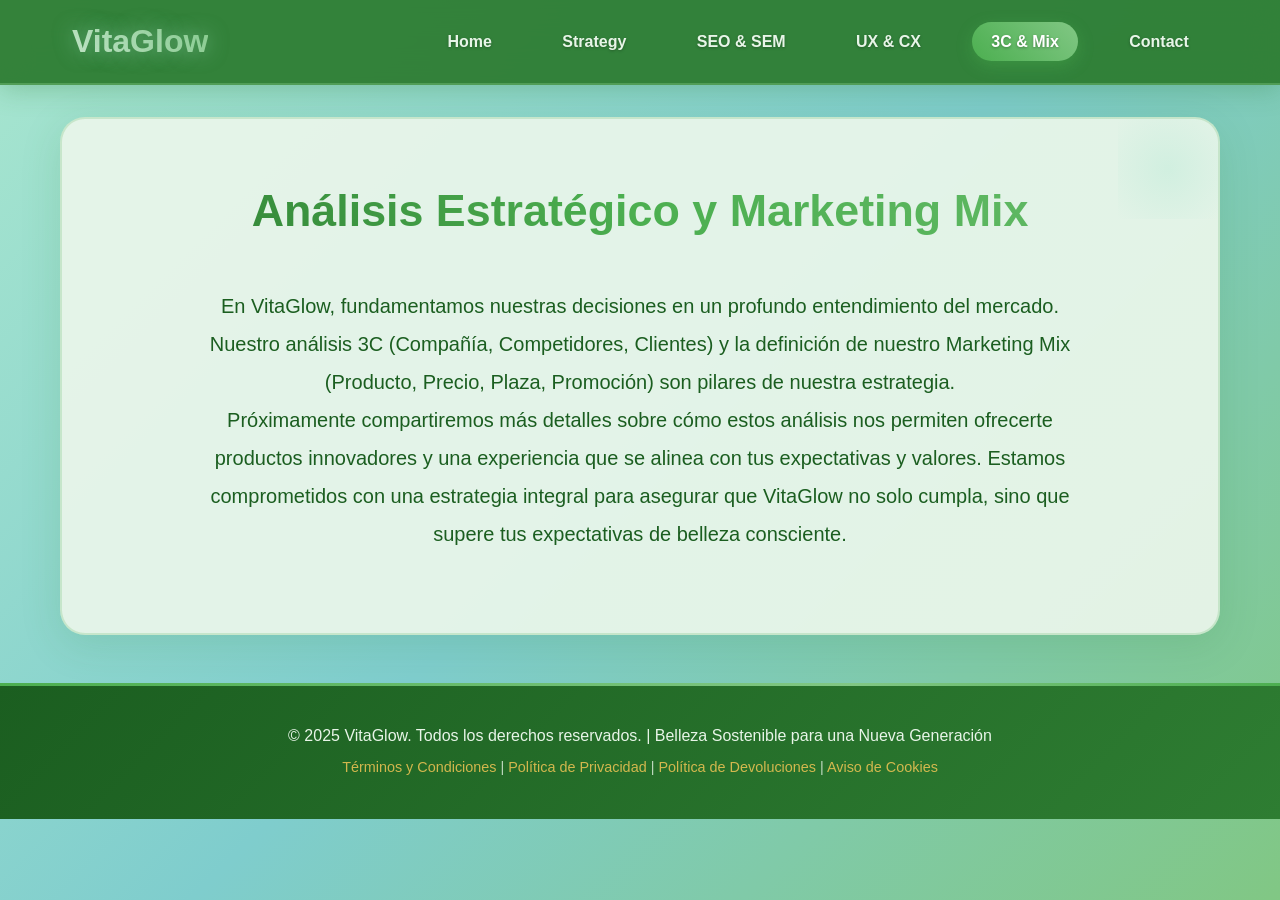
==== 3c-mix.html @ 632f7fd1 "Add files via upload" ====
<script type="text/javascript">
        var gk_isXlsx = false;
        var gk_xlsxFileLookup = {};
        var gk_fileData = {};
        function filledCell(cell) {
          return cell !== '' && cell != null;
        }
        function loadFileData(filename) {
        if (gk_isXlsx && gk_xlsxFileLookup[filename]) {
            try {
                var workbook = XLSX.read(gk_fileData[filename], { type: 'base64' });
                var firstSheetName = workbook.SheetNames[0];
                var worksheet = workbook.Sheets[firstSheetName];

                // Convert sheet to JSON to filter blank rows
                var jsonData = XLSX.utils.sheet_to_json(worksheet, { header: 1, blankrows: false, defval: '' });
                // Filter out blank rows (rows where all cells are empty, null, or undefined)
                var filteredData = jsonData.filter(row => row.some(filledCell));

                // Heuristic to find the header row by ignoring rows with fewer filled cells than the next row
                var headerRowIndex = filteredData.findIndex((row, index) =>
                  row.filter(filledCell).length >= filteredData[index + 1]?.filter(filledCell).length
                );
                // Fallback
                if (headerRowIndex === -1 || headerRowIndex > 25) {
                  headerRowIndex = 0;
                }

                // Convert filtered JSON back to CSV
                var csv = XLSX.utils.aoa_to_sheet(filteredData.slice(headerRowIndex)); // Create a new sheet from filtered array of arrays
                csv = XLSX.utils.sheet_to_csv(csv, { header: 1 });
                return csv;
            } catch (e) {
                console.error(e);
                return "";
            }
        }
        return gk_fileData[filename] || "";
        }
        </script><!DOCTYPE html>
<html lang="es">
<head>
    <meta charset="UTF-8">
    <meta name="viewport" content="width=device-width, initial-scale=1.0">
    <title>VitaGlow - Análisis Estratégico y Marketing Mix</title>
    <meta name="description" content="Explora el análisis 3C y el Marketing Mix de VitaGlow para una estrategia de belleza sostenible.">
    <link rel="stylesheet" href="style.css">
</head>
<body>
    <header>
        <div class="header-content">
            <div class="logo">VitaGlow</div>
            <nav>
                <ul class="nav-menu">
                    <li><a href="index.html">Home</a></li>
                    <li><a href="strategy.html">Strategy</a></li>
                    <li><a href="seo-sem.html">SEO & SEM</a></li>
                    <li><a href="ux-cx.html">UX & CX</a></li>
                    <li><a href="3c-mix.html">3C & Mix</a></li>
                    <li><a href="contact.html">Contact</a></li>
                </ul>
            </nav>
        </div>
    </header>

    <main class="container">
        <section class="content-section fade-in-section" id="3c-mix">
            <h2 class="section-title">Análisis Estratégico y Marketing Mix</h2>
            <div class="section-description">
                <p>En VitaGlow, fundamentamos nuestras decisiones en un profundo entendimiento del mercado. Nuestro análisis 3C (Compañía, Competidores, Clientes) y la definición de nuestro Marketing Mix (Producto, Precio, Plaza, Promoción) son pilares de nuestra estrategia.</p>
                <p>Próximamente compartiremos más detalles sobre cómo estos análisis nos permiten ofrecerte productos innovadores y una experiencia que se alinea con tus expectativas y valores. Estamos comprometidos con una estrategia integral para asegurar que VitaGlow no solo cumpla, sino que supere tus expectativas de belleza consciente.</p>
            </div>
        </section>
    </main>

    <footer>
        <div class="container">
            <p>© 2025 VitaGlow. Todos los derechos reservados. | Belleza Sostenible para una Nueva Generación</p>
            <p style="margin-top: 0.5rem; font-size: 0.9rem; opacity: 0.8;">
                <a href="legal/terms.html" style="color: #feca57; text-decoration: none;">Términos y Condiciones</a> |
                <a href="legal/privacy.html" style="color: #feca57; text-decoration: none;">Política de Privacidad</a> |
                <a href="legal/returns.html" style="color: #feca57; text-decoration: none;">Política de Devoluciones</a> |
                <a href="legal/cookies.html" style="color: #feca57; text-decoration: none;">Aviso de Cookies</a>
            </p>
        </div>
    </footer>

    <script>
        document.addEventListener('DOMContentLoaded', function() {
            const header = document.querySelector('header');
            if (header) {
                const headerHeight = header.offsetHeight;
                document.body.style.paddingTop = `${headerHeight}px`;
                window.addEventListener('scroll', function() {
                    if (window.scrollY > 50) {
                        header.classList.add('scrolled');
                    } else {
                        header.classList.remove('scrolled');
                    }
                });
            }
            const currentPage = window.location.pathname.split('/').pop() || 'index.html';
            const navLinks = document.querySelectorAll('.nav-menu li a');
            navLinks.forEach(link => {
                const linkPage = link.getAttribute('href').split('/').pop();
                if (linkPage === currentPage) { link.classList.add('active'); }
            });
            const sectionsToObserve = document.querySelectorAll('.fade-in-section');
            if (sectionsToObserve.length > 0) {
                const observerOptions = { threshold: 0.1, rootMargin: '0px 0px -50px 0px' };
                const observer = new IntersectionObserver(function(entries, observerInstance) {
                    entries.forEach(entry => {
                        if (entry.isIntersecting) {
                            entry.target.classList.add('is-visible');
                            observerInstance.unobserve(entry.target);
                        }
                    });
                }, observerOptions);
                sectionsToObserve.forEach(section => observer.observe(section));
            }
        });
    </script>
</body>
</html>
---- style.css ----
* {
    margin: 0;
    padding: 0;
    box-sizing: border-box;
}

html {
    scroll-behavior: smooth; 
}

body {
    font-family: 'Arial', sans-serif;
    line-height: 1.6;
    color: #2d5016;
    background: linear-gradient(135deg, #a8e6cf 0%, #7fcdcd 50%, #81c784 100%);
    min-height: 100vh;
    animation: backgroundShift 15s ease-in-out infinite;
    padding-top: 80px; /* Default padding for fixed header */
}

@keyframes backgroundShift {
    0%, 100% { background: linear-gradient(135deg, #a8e6cf 0%, #7fcdcd 50%, #81c784 100%); }
    50% { background: linear-gradient(135deg, #c8e6c9 0%, #80cbc4 50%, #a5d6a7 100%); }
}

.container {
    max-width: 1200px;
    margin: 0 auto;
    padding: 0 20px;
}

/* Header */
header {
    background: rgba(46, 125, 50, 0.95);
    backdrop-filter: blur(15px);
    box-shadow: 0 4px 25px rgba(46, 125, 50, 0.3);
    position: fixed;
    width: 100%;
    top: 0;
    left: 0;
    z-index: 1000;
    transition: background-color 0.3s ease, box-shadow 0.3s ease, backdrop-filter 0.3s ease;
    border-bottom: 2px solid rgba(129, 199, 132, 0.4);
}

.header-content {
    display: flex;
    justify-content: space-between;
    align-items: center;
    padding: 1rem 2rem;
    max-width: 1200px;
    margin: 0 auto;
}

.logo {
    font-size: 2rem;
    font-weight: bold;
    background: linear-gradient(45deg, #c8e6c9, #a5d6a7, #81c784);
    -webkit-background-clip: text;
    -webkit-text-fill-color: transparent;
    background-clip: text;
    text-shadow: 0 0 20px rgba(168, 230, 207, 0.5);
    animation: logoGlow 3s ease-in-out infinite;
    transition: background 0.3s ease, text-shadow 0.3s ease;
}

@keyframes logoGlow {
    0%, 100% { text-shadow: 0 0 20px rgba(168, 230, 207, 0.5); }
    50% { text-shadow: 0 0 30px rgba(168, 230, 207, 0.8), 0 0 40px rgba(129, 199, 132, 0.4); }
}

.nav-menu {
    display: flex;
    list-style: none;
    gap: 2rem;
}

.nav-menu li a {
    text-decoration: none;
    color: #e8f5e8;
    font-weight: 600;
    padding: 0.7rem 1.2rem;
    border-radius: 25px;
    transition: all 0.3s ease;
    position: relative;
    text-shadow: 0 1px 3px rgba(0, 0, 0, 0.3);
}

.nav-menu li a:hover,
.nav-menu li a.active {
    background: linear-gradient(45deg, #4caf50, #66bb6a, #81c784);
    color: white;
    transform: translateY(-3px);
    box-shadow: 0 5px 15px rgba(76, 175, 80, 0.4);
}

header.scrolled {
    background: rgba(255, 255, 255, 0.98);
    backdrop-filter: blur(10px);
    box-shadow: 0 4px 30px rgba(0, 0, 0, 0.1);
    border-bottom: 2px solid rgba(200, 230, 201, 0.4);
}

header.scrolled .logo {
    background: linear-gradient(45deg, #2e7d32, #4caf50, #66bb6a);
    -webkit-background-clip: text;
    -webkit-text-fill-color: transparent;
    background-clip: text;
    text-shadow: 0 0 10px rgba(46, 125, 50, 0.3);
}

header.scrolled .nav-menu li a {
    color: #2d5016;
    text-shadow: none;
}

header.scrolled .nav-menu li a:hover,
header.scrolled .nav-menu li a.active {
    background: linear-gradient(45deg, #dcedc8, #c8e6c9, #a5d6a7);
    color: #1b5e20;
    transform: translateY(-3px);
    box-shadow: 0 5px 15px rgba(129, 199, 132, 0.3);
}

main {
    padding-bottom: 2rem;
}

.hero-section {
    background: rgba(46, 125, 50, 0.15);
    backdrop-filter: blur(20px);
    border-radius: 25px;
    padding: 5rem 2rem;
    margin: 2rem 0;
    text-align: center;
    box-shadow: 0 10px 40px rgba(46, 125, 50, 0.2);
    border: 2px solid rgba(129, 199, 132, 0.3);
    position: relative;
    overflow: hidden;
}

.hero-section::before {
    content: '';
    position: absolute;
    top: -50%;
    left: -50%;
    width: 200%;
    height: 200%;
    background: linear-gradient(45deg, transparent, rgba(168, 230, 207, 0.1), transparent);
    animation: heroShimmer 4s ease-in-out infinite;
}

@keyframes heroShimmer {
    0% { transform: translateX(-100%) translateY(-100%) rotate(45deg); }
    100% { transform: translateX(100%) translateY(100%) rotate(45deg); }
}

.hero-title {
    font-size: 4rem;
    margin-bottom: 1rem;
    color: #2e7d32;
    text-shadow: 0 3px 6px rgba(46, 125, 50, 0.4);
    font-weight: bold;
    position: relative;
    z-index: 1;
    animation: titlePulse 3s ease-in-out infinite;
}

@keyframes titlePulse {
    0%, 100% { 
        transform: scale(1); 
        text-shadow: 0 3px 6px rgba(46, 125, 50, 0.4), 0 0 15px rgba(76, 175, 80, 0.5);
    }
    50% { 
        transform: scale(1.05); 
        text-shadow: 0 3px 8px rgba(46, 125, 50, 0.6), 0 0 25px rgba(76, 175, 80, 0.8);
    }
}

.hero-subtitle {
    font-size: 1.4rem;
    margin-bottom: 2.5rem;
    color: #1b5e20;
    max-width: 800px;
    margin-left: auto;
    margin-right: auto;
    position: relative;
    z-index: 1;
    font-weight: 500;
    text-shadow: 0 2px 4px rgba(27, 94, 32, 0.2);
}

.cta-button {
    display: inline-block;
    background: linear-gradient(45deg, #4caf50, #66bb6a, #81c784);
    color: white;
    padding: 1.2rem 2.5rem;
    text-decoration: none;
    border-radius: 50px;
    font-weight: bold;
    font-size: 1.2rem;
    transition: all 0.4s ease;
    box-shadow: 0 6px 20px rgba(76, 175, 80, 0.4);
    position: relative;
    z-index: 1;
    overflow: hidden;
}

.cta-button:hover {
    transform: translateY(-4px) scale(1.05);
    box-shadow: 0 10px 30px rgba(76, 175, 80, 0.6);
    background: linear-gradient(45deg, #66bb6a, #81c784, #a5d6a7);
}

.cta-button::before {
    content: '';
    position: absolute;
    top: 0;
    left: -100%;
    width: 100%;
    height: 100%;
    background: linear-gradient(90deg, transparent, rgba(255, 255, 255, 0.2), transparent);
    transition: left 0.5s;
}

.cta-button:hover::before {
    left: 100%;
}

.content-section {
    background: rgba(232, 245, 233, 0.95);
    border-radius: 25px;
    padding: 3.5rem 2rem;
    margin: 2rem 0;
    box-shadow: 0 10px 40px rgba(46, 125, 50, 0.15);
    border: 2px solid rgba(129, 199, 132, 0.3);
    position: relative;
    overflow: hidden;
}

.content-section::after {
    content: '';
    position: absolute;
    top: 0;
    right: 0;
    width: 100px;
    height: 100px;
    background: radial-gradient(circle, rgba(168, 230, 207, 0.3), transparent);
    animation: sectionAccent 6s ease-in-out infinite;
}

@keyframes sectionAccent {
    0%, 100% { transform: scale(1) rotate(0deg); opacity: 0.3; }
    50% { transform: scale(1.2) rotate(180deg); opacity: 0.6; }
}

.section-title {
    font-size: 2.8rem;
    margin-bottom: 2.5rem;
    text-align: center;
    background: linear-gradient(45deg, #2e7d32, #4caf50, #66bb6a);
    -webkit-background-clip: text;
    -webkit-text-fill-color: transparent;
    background-clip: text;
    position: relative;
    z-index: 1;
    animation: titleShine 4s ease-in-out infinite;
}

@keyframes titleShine {
    0%, 100% { filter: brightness(1); }
    50% { filter: brightness(1.2); }
}

.section-description, .list-intro {
    font-size: 1.25rem;
    line-height: 1.9;
    margin-bottom: 1.5rem;
    text-align: center;
    max-width: 900px;
    margin-left: auto;
    margin-right: auto;
    color: #1b5e20;
    position: relative;
    z-index: 1;
}

.content-section ul {
    list-style-position: inside;
    padding-left: 20px;
    margin: 0 auto 1.5rem auto;
    max-width: 800px;
    text-align: left;
    color: #388e3c;
}

.content-section ul li {
    margin-bottom: 0.75rem;
    font-size: 1.1rem;
}

.content-section h3.subsection-title {
    font-size: 1.8rem;
    margin-top: 2rem;
    margin-bottom: 1rem;
    color: #2e7d32;
    text-align: center;
    font-weight: bold;
}

.values-grid {
    display: grid;
    grid-template-columns: repeat(auto-fit, minmax(280px, 1fr));
    gap: 2rem;
    margin: 3rem 0;
}

.value-card {
    background: linear-gradient(135deg, rgba(168, 230, 207, 0.2), rgba(129, 199, 132, 0.15));
    padding: 2.5rem;
    border-radius: 20px;
    text-align: center;
    transition: all 0.4s ease;
    border: 2px solid rgba(76, 175, 80, 0.2);
    position: relative;
    overflow: hidden;
}

.value-card:hover {
    transform: translateY(-8px) scale(1.02);
    box-shadow: 0 15px 35px rgba(46, 125, 50, 0.25);
    border-color: rgba(76, 175, 80, 0.4);
}

.value-card::before {
    content: '';
    position: absolute;
    top: 0;
    left: 0;
    right: 0%;
    height: 4px;
    background: linear-gradient(90deg, #4caf50, #66bb6a, #81c784);
    transform: scaleX(0);
    transition: transform 0.4s ease;
}

.value-card:hover::before {
    transform: scaleX(1);
}

.value-icon {
    width: 80px;
    height: 80px;
    margin: 0 auto 1.5rem;
    border-radius: 50%;
    display: flex;
    align-items: center;
    justify-content: center;
    background: linear-gradient(45deg, #4caf50, #66bb6a);
    box-shadow: 0 4px 15px rgba(76, 175, 80, 0.3);
    transition: all 0.3s ease;
    animation: iconFloat 3s ease-in-out infinite;
}

.value-icon img {
    width: 45px;
    height: 45px;
    filter: brightness(0) invert(1);
}

.value-card:hover .value-icon {
    transform: scale(1.1) rotate(5deg);
    box-shadow: 0 6px 20px rgba(76, 175, 80, 0.4);
}

@keyframes iconFloat {
    0%, 100% { transform: translateY(0px); }
    50% { transform: translateY(-5px); }
}

.value-title {
    font-size: 1.6rem;
    margin-bottom: 1.2rem;
    color: #2e7d32;
    font-weight: bold;
}

.value-description {
    color: #388e3c;
    line-height: 1.7;
    font-size: 1.05rem;
}

.contact-info {
    background: linear-gradient(135deg, rgba(46, 125, 50, 0.2), rgba(76, 175, 80, 0.15));
    backdrop-filter: blur(20px);
    border-radius: 20px;
    padding: 2.5rem;
    margin: 2rem 0;
    text-align: center;
    color: #1b5e20;
    border: 2px solid rgba(129, 199, 132, 0.3);
    box-shadow: 0 8px 15px rgba(46, 125, 50, 0.2);
}

.contact-title {
    font-size: 2rem;
    margin-bottom: 1.5rem;
    font-weight: bold;
    color: #2e7d32;
}

.contact-details {
    display: flex;
    justify-content: center;
    gap: 3rem;
    flex-wrap: wrap;
}

.contact-item {
    display: flex;
    flex-direction: column;
    align-items: center;
    gap: 0.5rem;
}

.contact-item strong {
    font-size: 1.1rem;
}

footer {
    background: linear-gradient(135deg, #1b5e20, #2e7d32);
    color: #e8f5e8;
    text-align: center;
    padding: 2.5rem;
    margin-top: 3rem;
    position: relative;
    overflow: hidden;
}

footer::before {
    content: '';
    position: absolute;
    top: 0;
    left: 0;
    right: 0;
    height: 3px;
    background: linear-gradient(90deg, #4caf50, #66bb6a, #81c784, #4caf50);
    animation: footerGlow 3s linear infinite;
}

@keyframes footerGlow {
    0% { background-position: 0% 50%; }
    100% { background-position: 100% 50%; }
}

@media (max-width: 768px) {
    body {
        padding-top: 120px;
    }
    .header-content {
        flex-direction: column;
        gap: 1rem;
    }
    .nav-menu {
        gap: 1rem;
        flex-wrap: wrap;
        justify-content: center;
    }
    .hero-title { font-size: 2.5rem; }
    .hero-subtitle { font-size: 1.1rem; }
    .contact-details { gap: 1.5rem; }
    .section-title { font-size: 2.2rem; }
    .content-section h3.subsection-title { font-size: 1.5rem; }
    .section-description, .list-intro, .content-section ul li { font-size: 1rem; }
    .contact-details { font-size: 1rem; }
}

@media (max-width: 480px) {
    body {
        padding-top: 140px;
    }
    .hero-title { font-size: 2rem; }
    .section-title { font-size: 2rem; }
    .content-section h3.subsection-title { font-size: 1.3rem; }
    .section-description, .list-intro, .content-section ul li { font-size: 0.95rem; }
    .contact-details { font-size: 0.95rem; }
}

/* Contact Form Styles */
.contact-form-card {
    display: flex;
    flex-direction: column;
    align-items: center;
    background: linear-gradient(135deg, rgba(255, 255, 255, 0.95), rgba(232, 245, 233, 0.9));
    border-radius: 25px;
    padding: 3rem 2rem;
    margin: 2rem auto;
    max-width: 600px;
    box-shadow: 0 15px 50px rgba(46, 125, 50, 0.2);
    border: 2px solid rgba(129, 199, 132, 0.4);
    transition: transform 0.3s ease, box-shadow 0.3s ease;
}

.contact-form-card:hover {
    transform: translateY(-5px);
    box-shadow: 0 20px 60px rgba(46, 125, 50, 0.3);
}

.form-header {
    position: relative;
    margin-bottom: 2rem;
    text-align: center;
}

.form-header h3 {
    font-size: 1.8rem;
    background: linear-gradient(45deg, #2e7d32, #4caf50, #66bb6a);
    -webkit-background-clip: text;
    -webkit-text-fill-color: transparent;
    background-clip: text;
    font-weight: bold;
}

.form-header::after {
    content: '';
    position: absolute;
    bottom: -8px;
    left: 50%;
    width: 0;
    height: 3px;
    background: linear-gradient(90deg, #4caf50, #66bb6a);
    transition: width 0.5s ease, left 0.5s ease;
}

.contact-form-card:hover .form-header::after {
    width: 100px;
    left: calc(50% - 50px);
}

.contact-form-card form {
    display: flex;
    flex-direction: column;
    gap: 1.8rem;
    width: 100%;
}

.form-group {
    display: flex;
    flex-direction: column;
    gap: 0.5rem;
}

.form-input,
.form-textarea {
    padding: 1rem;
    border: 2px solid rgba(129, 199, 132, 0.3);
    border-radius: 15px;
    font-size: 1rem;
    color: #2d5016;
    background: rgba(255, 255, 255, 0.8);
    transition: border-color 0.3s ease, box-shadow 0.3s ease, transform 0.3s ease;
}

.form-input:focus,
.form-textarea:focus {
    border-color: #4caf50;
    box-shadow: 0 0 10px rgba(76, 175, 80, 0.4);
    transform: translateY(-2px);
    outline: none;
}

.form-input::placeholder,
.form-textarea::placeholder {
    color: #81c784;
    opacity: 0.7;
    transition: opacity 0.3s ease;
}

.form-input:focus::placeholder,
.form-textarea:focus::placeholder {
    opacity: 0;
}

.form-textarea {
    resize: vertical;
    min-height: 120px;
    max-height: 300px;
}

.form-button {
    display: inline-block;
    background: linear-gradient(45deg, #4caf50, #66bb6a, #81c784);
    color: white;
    padding: 1rem 2rem;
    border: none;
    border-radius: 50px;
    font-weight: bold;
    font-size: 1.1rem;
    cursor: pointer;
    transition: all 0.4s ease;
    box-shadow: 0 6px 20px rgba(76, 175, 80, 0.4);
    position: relative;
    overflow: hidden;
    align-self: center;
}

.form-button:hover {
    transform: translateY(-4px) scale(1.05);
    box-shadow: 0 10px 30px rgba(76, 175, 80, 0.6);
    background: linear-gradient(45deg, #66bb6a, #81c784, #a5d6a7);
}

.form-button::before {
    content: '';
    position: absolute;
    top: 50%;
    left: 50%;
    width: 0;
    height: 0;
    background: rgba(255, 255, 255, 0.3);
    border-radius: 50%;
    transform: translate(-50%, -50%);
    transition: width 0.6s ease, height 0.6s ease;
}

.form-button:hover::before {
    width: 300px;
    height: 300px;
}

.fade-in-section {
    opacity: 0;
    transform: translateY(40px);
    transition: opacity 0.6s ease-out, transform 0.6s ease-out;
}

.fade-in-section.is-visible {
    opacity: 1;
    transform: translateY(0);
}

/* === Estilos para Página de Detalle de Producto === */
.product-detail-section {
    display: flex;
    flex-direction: column;
    gap: 3rem;
    margin-top: 3rem;
    background: rgba(255, 255, 255, 0.85);
    border-radius: 25px;
    padding: 3rem;
    box-shadow: 0 10px 30px rgba(46, 125, 50, 0.2);
}

.product-container {
    display: grid;
    grid-template-columns: repeat(auto-fit, minmax(340px, 1fr));
    gap: 3rem;
    align-items: flex-start;
}

.product-images {
    display: flex;
    flex-direction: column;
    gap: 1rem;
}

.product-main-img {
    width: 100%;
    border-radius: 20px;
    box-shadow: 0 6px 20px rgba(76, 175, 80, 0.25);
}

.thumbnail-images {
    display: flex;
    gap: 1rem;
    justify-content: center;
    flex-wrap: wrap;
}

.thumbnail {
    width: 80px;
    height: 80px;
    border-radius: 12px;
    cursor: pointer;
    opacity: 0.7;
    transition: all 0.3s ease;
    border: 2px solid transparent;
}

.thumbnail.active,
.thumbnail:hover {
    opacity: 1;
    border-color: #66bb6a;
}

.product-info {
    display: flex;
    flex-direction: column;
    gap: 1.5rem;
}

.product-category {
    font-weight: 600;
    color: #388e3c;
    text-transform: uppercase;
    font-size: 0.95rem;
}

.product-title {
    font-size: 2.5rem;
    color: #2e7d32;
    font-weight: bold;
}

.product-rating {
    display: flex;
    align-items: center;
    gap: 0.5rem;
}

.stars .star {
    font-size: 1.2rem;
    color: #81c784;
}

.stars .star.filled {
    color: #4caf50;
}

.product-price {
    font-size: 1.4rem;
    display: flex;
    align-items: center;
    gap: 1rem;
    color: #1b5e20;
}

.original-price {
    text-decoration: line-through;
    color: #888;
    font-size: 1rem;
}

.discount-badge {
    background: #c8e6c9;
    color: #2e7d32;
    font-weight: bold;
    padding: 0.3rem 0.6rem;
    border-radius: 10px;
    font-size: 0.85rem;
}

.product-description p {
    font-size: 1.1rem;
    line-height: 1.6;
    color: #2d5016;
}

.product-benefits ul {
    list-style: none;
    padding: 0;
}

.product-benefits li {
    margin: 0.5rem 0;
    padding-left: 1.2rem;
    position: relative;
}

.product-benefits li::before {
    content: '✓';
    position: absolute;
    left: 0;
    color: #4caf50;
    font-weight: bold;
}

.size-buttons {
    display: flex;
    gap: 1rem;
    flex-wrap: wrap;
}

.size-btn {
    padding: 0.6rem 1.2rem;
    border: 2px solid #81c784;
    background: transparent;
    color: #2e7d32;
    border-radius: 25px;
    cursor: pointer;
    transition: all 0.3s ease;
    font-weight: 600;
}

.size-btn.active,
.size-btn:hover {
    background: #81c784;
    color: white;
}

.product-actions {
    display: flex;
    gap: 1rem;
    flex-wrap: wrap;
    align-items: center;
}

.quantity-selector {
    display: flex;
    align-items: center;
    gap: 0.5rem;
}

.qty-input {
    width: 60px;
    text-align: center;
    padding: 0.5rem;
    font-size: 1rem;
    border-radius: 10px;
    border: 1px solid #c8e6c9;
}

.qty-btn {
    padding: 0.5rem 1rem;
    background: #66bb6a;
    color: white;
    border: none;
    border-radius: 10px;
    font-weight: bold;
    cursor: pointer;
}

.add-to-cart-btn {
    background: linear-gradient(45deg, #4caf50, #66bb6a, #81c784);
    color: white;
    padding: 0.8rem 1.8rem;
    border: none;
    border-radius: 30px;
    font-weight: bold;
    font-size: 1rem;
    cursor: pointer;
    box-shadow: 0 4px 15px rgba(76, 175, 80, 0.4);
    transition: transform 0.2s ease;
}

.add-to-cart-btn:hover {
    transform: translateY(-3px);
}

.wishlist-btn {
    font-size: 1.5rem;
    background: transparent;
    border: none;
    cursor: pointer;
    color: #e91e63;
    transition: transform 0.2s ease;
}

.wishlist-btn:hover {
    transform: scale(1.2);
}

.shipping-info {
    margin-top: 1.5rem;
    display: grid;
    grid-template-columns: 1fr;
    gap: 0.75rem;
    font-size: 0.95rem;
    color: #1b5e20;
}

.shipping-icon {
    margin-right: 0.5rem;
}

/* Tabs */
.product-tabs-section {
    margin-top: 4rem;
    background: rgba(255, 255, 255, 0.9);
    border-radius: 25px;
    padding: 2.5rem;
    box-shadow: 0 10px 30px rgba(46, 125, 50, 0.1);
}

.tab-buttons {
    display: flex;
    gap: 1rem;
    flex-wrap: wrap;
    justify-content: center;
    margin-bottom: 2rem;
}

.tab-btn {
    background: #c8e6c9;
    border: none;
    padding: 0.8rem 1.5rem;
    border-radius: 30px;
    font-weight: bold;
    color: #2e7d32;
    cursor: pointer;
    transition: all 0.3s ease;
}

.tab-btn.active,
.tab-btn:hover {
    background: #4caf50;
    color: white;
}

.tab-panel {
    display: none;
}

.tab-panel.active {
    display: block;
}

/* === Productos Relacionados === */
.related-products {
    margin-top: 4rem;
    background: rgba(255, 255, 255, 0.9);
    border-radius: 25px;
    padding: 3rem 2rem;
    box-shadow: 0 10px 30px rgba(46, 125, 50, 0.1);
}

.products-grid {
    display: flex;
    gap: 2rem;
    overflow-x: auto;
    scroll-snap-type: x mandatory;
    padding-bottom: 1rem;
}

.product-card {
    min-width: 280px;
    background: linear-gradient(135deg, rgba(168, 230, 207, 0.15), rgba(129, 199, 132, 0.1));
    border-radius: 20px;
    overflow: hidden;
    box-shadow: 0 8px 20px rgba(76, 175, 80, 0.15);
    scroll-snap-align: start;
    flex-shrink: 0;
    transition: transform 0.3s ease;
}

.product-card:hover {
    transform: translateY(-5px);
}

.product-image img {
    width: 100%;
    height: auto;
    display: block;
    border-bottom: 2px solid rgba(129, 199, 132, 0.2);
}

.product-badge {
    position: absolute;
    top: 10px;
    left: 10px;
    background: #81c784;
    color: white;
    font-size: 0.75rem;
    padding: 0.3rem 0.6rem;
    border-radius: 10px;
}

.product-details {
    padding: 1rem;
    text-align: center;
}

.product-details h3 {
    font-size: 1.1rem;
    color: #2e7d32;
    margin-bottom: 0.5rem;
}

.product-price {
    color: #1b5e20;
    font-weight: bold;
    margin-bottom: 0.5rem;
}

.quick-view-btn {
    background: linear-gradient(45deg, #4caf50, #66bb6a);
    color: white;
    padding: 0.5rem 1.2rem;
    border: none;
    border-radius: 20px;
    font-weight: bold;
    cursor: pointer;
    transition: background 0.3s ease;
}

.quick-view-btn:hover {
    background: linear-gradient(45deg, #66bb6a, #81c784);
}

/* === Breadcrumb Navigation === */
.breadcrumb {
    font-size: 0.95rem;
    color: #1b5e20;
    display: flex;
    align-items: center;
    gap: 0.5rem;
    margin-bottom: 2rem;
    flex-wrap: wrap;
    padding: 0.75rem 1.2rem;
    background: rgba(255, 255, 255, 0.8);
    border: 2px solid rgba(129, 199, 132, 0.3);
    border-radius: 15px;
    box-shadow: 0 6px 20px rgba(46, 125, 50, 0.08);
}

.breadcrumb a {
    text-decoration: none;
    color: #2e7d32;
    font-weight: 600;
    transition: color 0.3s ease;
}

.breadcrumb a:hover {
    color: #66bb6a;
}

.breadcrumb-current {
    font-weight: bold;
    color: #4caf50;
}

.breadcrumb-separator {
    color: #81c784;
}

/* === Corrección de posición de badges en productos relacionados === */
.product-image {
    position: relative;
    overflow: hidden;
    border-bottom: 2px solid rgba(129, 199, 132, 0.2);
    border-top-left-radius: 20px;
    border-top-right-radius: 20px;
}

.product-image img {
    width: 100%;
    height: auto;
    display: block;
}

.product-badge {
    position: absolute;
    top: 10px;
    left: 10px;
    background: #81c784;
    color: white;
    font-size: 0.75rem;
    padding: 0.3rem 0.6rem;
    border-radius: 10px;
    box-shadow: 0 2px 6px rgba(0,0,0,0.15);
    font-weight: bold;
    z-index: 10;
}

/* Eliminar subrayado de enlaces alrededor de tarjetas */
.values-grid a {
    text-decoration: none;
    color: inherit;
    display: block;
}
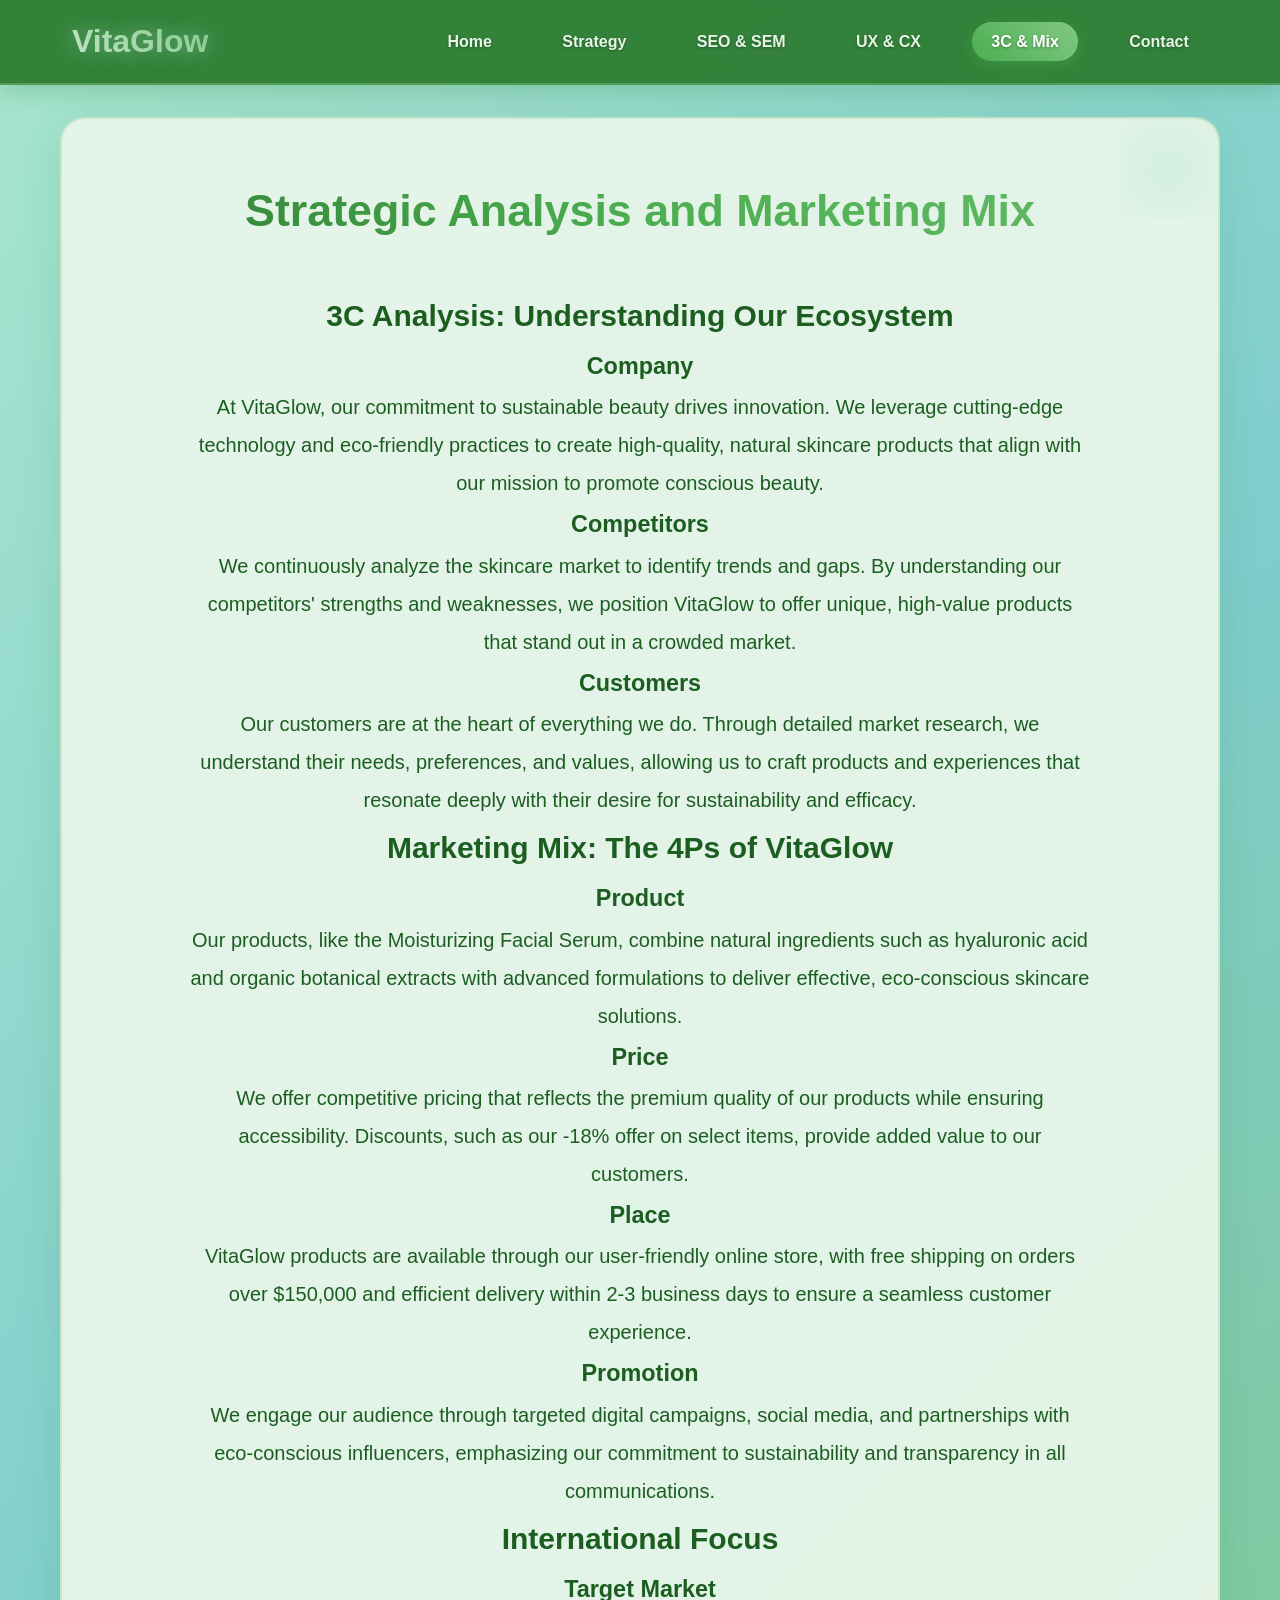
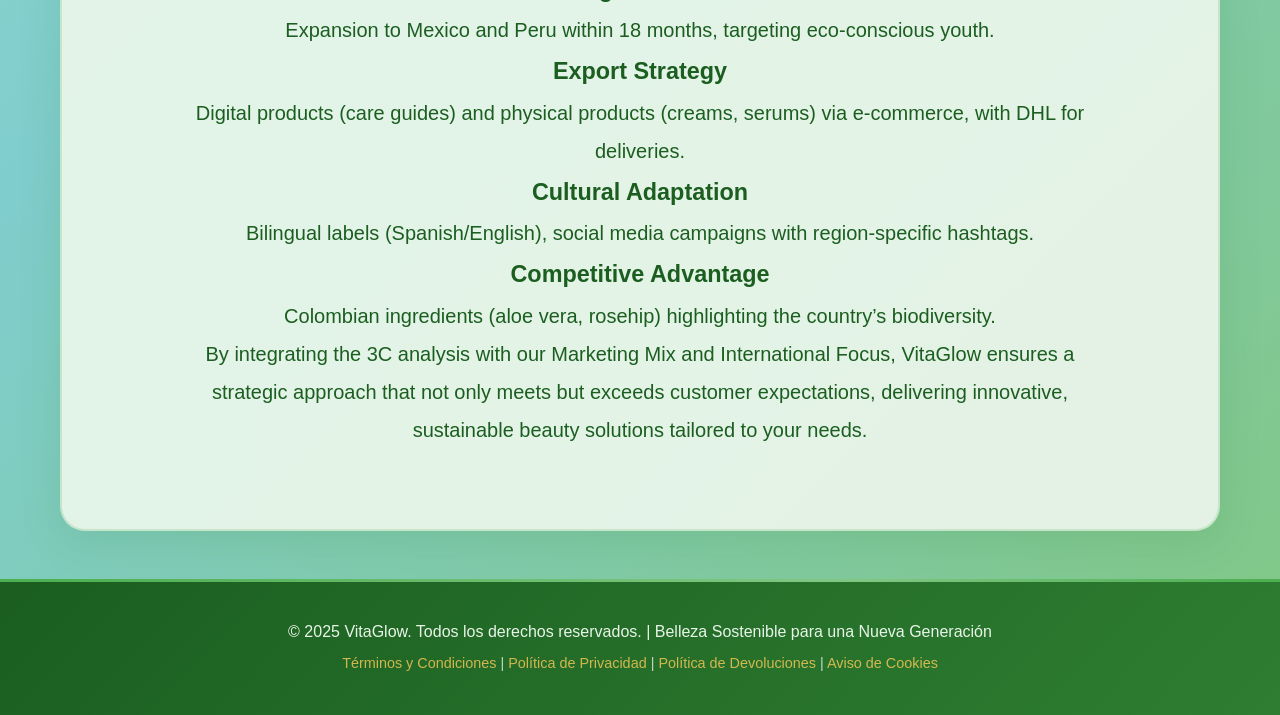
==== commit b379f1a1: "Add files via upload" ====
--- a/3c-mix.html
+++ b/3c-mix.html
@@ -65,10 +65,66 @@
 
     <main class="container">
         <section class="content-section fade-in-section" id="3c-mix">
-            <h2 class="section-title">Análisis Estratégico y Marketing Mix</h2>
+            <h2 class="section-title">Strategic Analysis and Marketing Mix</h2>
             <div class="section-description">
-                <p>En VitaGlow, fundamentamos nuestras decisiones en un profundo entendimiento del mercado. Nuestro análisis 3C (Compañía, Competidores, Clientes) y la definición de nuestro Marketing Mix (Producto, Precio, Plaza, Promoción) son pilares de nuestra estrategia.</p>
-                <p>Próximamente compartiremos más detalles sobre cómo estos análisis nos permiten ofrecerte productos innovadores y una experiencia que se alinea con tus expectativas y valores. Estamos comprometidos con una estrategia integral para asegurar que VitaGlow no solo cumpla, sino que supere tus expectativas de belleza consciente.</p>
+               <div class="content">
+                <h2>3C Analysis: Understanding Our Ecosystem</h2>
+                <div class="analysis-section">
+                    <h3>Company</h3>
+                    <p>At VitaGlow, our commitment to sustainable beauty drives innovation. We leverage cutting-edge technology and eco-friendly practices to create high-quality, natural skincare products that align with our mission to promote conscious beauty.</p>
+                </div>
+                <div class="analysis-section">
+                    <h3>Competitors</h3>
+                    <p>We continuously analyze the skincare market to identify trends and gaps. By understanding our competitors' strengths and weaknesses, we position VitaGlow to offer unique, high-value products that stand out in a crowded market.</p>
+                </div>
+                <div class="analysis-section">
+                    <h3>Customers</h3>
+                    <p>Our customers are at the heart of everything we do. Through detailed market research, we understand their needs, preferences, and values, allowing us to craft products and experiences that resonate deeply with their desire for sustainability and efficacy.</p>
+                </div>
+
+                <h2>Marketing Mix: The 4Ps of VitaGlow</h2>
+                <div class="marketing-mix">
+                    <div class="mix-item">
+                        <h3>Product</h3>
+                        <p>Our products, like the Moisturizing Facial Serum, combine natural ingredients such as hyaluronic acid and organic botanical extracts with advanced formulations to deliver effective, eco-conscious skincare solutions.</p>
+                    </div>
+                    <div class="mix-item">
+                        <h3>Price</h3>
+                        <p>We offer competitive pricing that reflects the premium quality of our products while ensuring accessibility. Discounts, such as our -18% offer on select items, provide added value to our customers.</p>
+                    </div>
+                    <div class="mix-item">
+                        <h3>Place</h3>
+                        <p>VitaGlow products are available through our user-friendly online store, with free shipping on orders over $150,000 and efficient delivery within 2-3 business days to ensure a seamless customer experience.</p>
+                    </div>
+                    <div class="mix-item">
+                        <h3>Promotion</h3>
+                        <p>We engage our audience through targeted digital campaigns, social media, and partnerships with eco-conscious influencers, emphasizing our commitment to sustainability and transparency in all communications.</p>
+                    </div>
+                </div>
+
+            </div>
+            
+             <h2>International Focus</h2>
+                <div class="international-section">
+                    <div class="focus-item">
+                        <h3>Target Market</h3>
+                        <p>Expansion to Mexico and Peru within 18 months, targeting eco-conscious youth.</p>
+                    </div>
+                    <div class="focus-item">
+                        <h3>Export Strategy</h3>
+                        <p>Digital products (care guides) and physical products (creams, serums) via e-commerce, with DHL for deliveries.</p>
+                    </div>
+                    <div class="focus-item">
+                        <h3>Cultural Adaptation</h3>
+                        <p>Bilingual labels (Spanish/English), social media campaigns with region-specific hashtags.</p>
+                    </div>
+                    <div class="focus-item">
+                        <h3>Competitive Advantage</h3>
+                        <p>Colombian ingredients (aloe vera, rosehip) highlighting the country’s biodiversity.</p>
+                    </div>
+                </div>
+
+                <p>By integrating the 3C analysis with our Marketing Mix and International Focus, VitaGlow ensures a strategic approach that not only meets but exceeds customer expectations, delivering innovative, sustainable beauty solutions tailored to your needs.</p>
             </div>
         </section>
     </main>
--- a/style.css
+++ b/style.css
@@ -1068,4 +1068,11 @@
     text-decoration: none;
     color: inherit;
     display: block;
+}
+
+/* Eliminar subrayado de enlaces alrededor de tarjetas */
+.product-details a {
+    text-decoration: none;
+    color: inherit;
+    display: block;
 }
